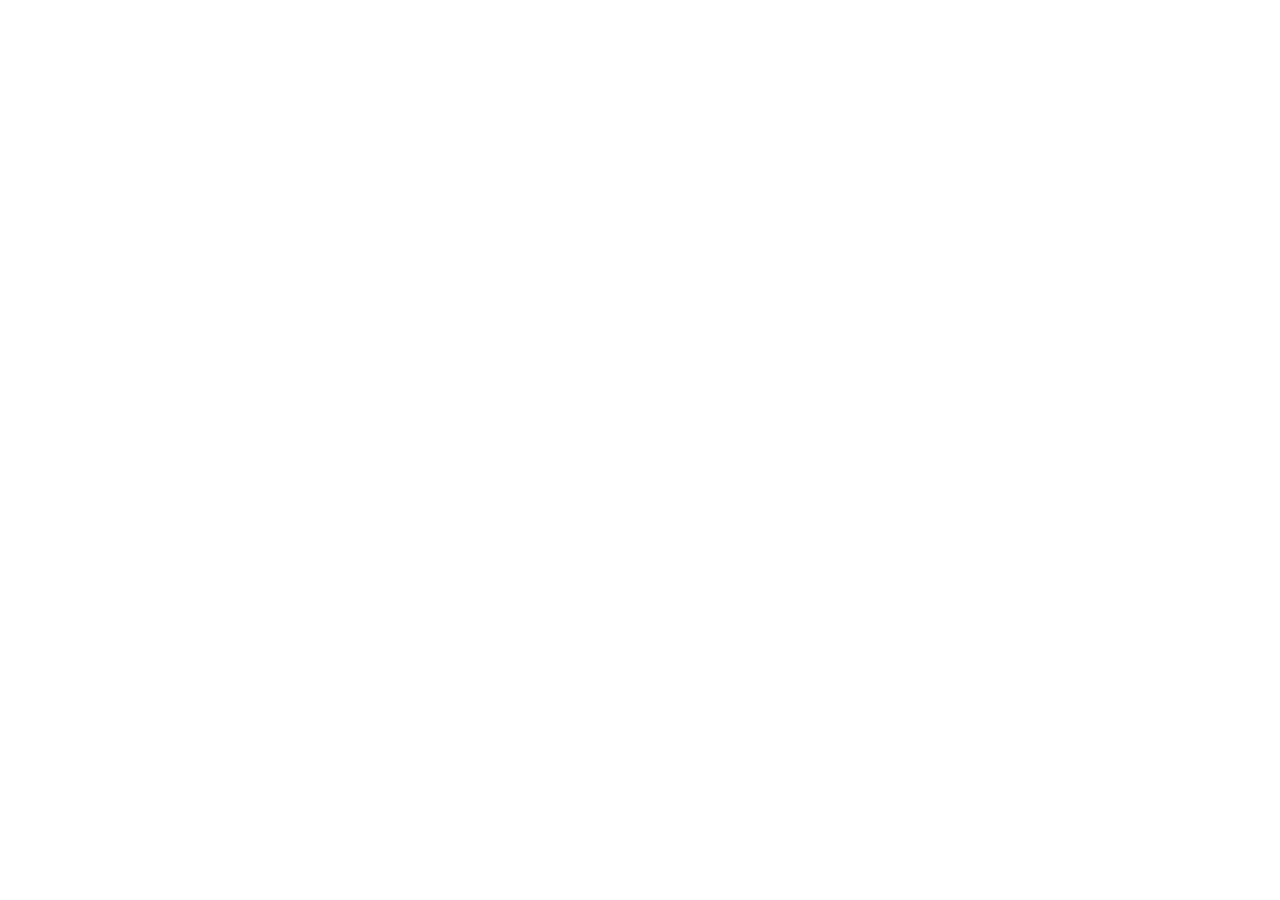
==== index.html @ bfd77ef2 "init commit + HTML Boilerplate" ====
<!DOCTYPE html>

<html lang="en">
    <head>
        <meta charset="UTF-8">
        <title>Minecraft Clicker</title>
        <link rel="stylesheet" href="style.css">
        <script src="script.js" defer></script>
    </head>
    <body>
        <header>

        </header>
        <main>

        </main>
        <footer>

        </footer>
    </body>
</html>
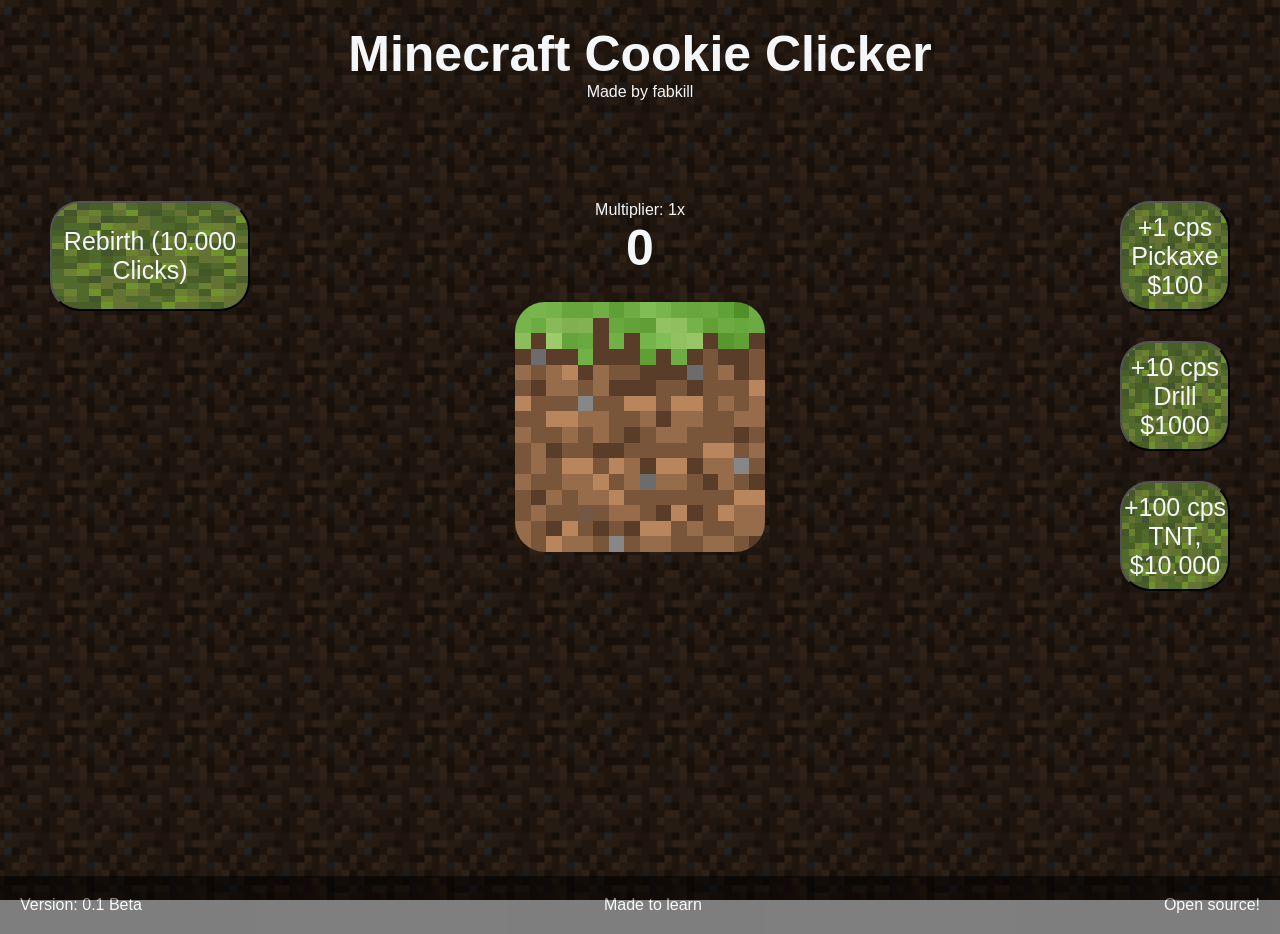
==== commit 9b583bb3: "provided index.html" ====
--- a/index.html
+++ b/index.html
@@ -4,18 +4,38 @@
     <head>
         <meta charset="UTF-8">
         <title>Minecraft Clicker</title>
-        <link rel="stylesheet" href="style.css">
-        <script src="script.js" defer></script>
+        <link rel="stylesheet" href="code/style.css">
+        <script src="code/script.js" defer></script>
     </head>
     <body>
         <header>
-
+            <h1>Minecraft Cookie Clicker</h1>
+            <p>Made by fabkill</p>
         </header>
         <main>
+            <section class="game">
+                <section class="values">
+                    <p class="multiplier">Multiplier: 1x</p>
+                    <h3 class="clicks">0</h3>
+                </section>
+                <section class="button-section">
+                    <button class="button"></button>
+                </section>
+            </section>
 
+            <section class="upgrades">
+                <button class="rebirth-button">Rebirth (10.000 Clicks)<br> </button>
+            </section>
+            <section class="clickers">
+                <button class="buy-pickaxe">+1 cps Pickaxe $100</button>
+                <button class="buy-drill">+10 cps Drill $1000</button>
+                <button class="buy-tnt">+100 cps TNT, $10.000</button>
+            </section>
         </main>
         <footer>
-
+            <p>Version: 0.1 Beta</p>
+            <p>Made to learn</p>
+            <p>Open source!</p>
         </footer>
     </body>
 </html>
--- a/code/style.css
+++ b/code/style.css
@@ -0,0 +1,129 @@
+@import url('https://fonts.cdnfonts.com/css/minecraft-4');
+
+:root {
+    --standard-margin: 25px;
+    --double-standard-margin: 50px;
+    --triple-standard-margin: 75px;
+    --quadrople-standard-margin: 100px;
+}
+
+* {
+    margin: 0;
+    padding: 0;
+    color: #F4F6F7;
+    font-family: 'Minecraft', sans-serif;
+}
+
+body {
+    background-image: url("../assets/backgrounds/overworld.png");
+    background-size: cover;
+    background-position: center;
+    background-repeat: repeat;
+    background-attachment: fixed;
+}
+
+h1 {
+    margin-top: var(--standard-margin);
+    font-size: 50px;
+}
+
+h3 {
+    font-size: 50px;
+    text-align: center;
+    margin-bottom: var(--standard-margin);
+}
+
+p {
+    text-align: center;
+}
+
+header p {
+    margin-bottom: var(--quadrople-standard-margin);
+}
+
+header {
+    text-align: center;
+}
+
+.button {
+    width: 250px;
+    height: 250px;
+    border-radius: 30px;
+
+    background: url("../assets/button_variants/1.png") no-repeat center / 100% 100%;
+    image-rendering: pixelated;
+    border: none;
+
+    transition: filter 0.3s ease, transform 0.3s ease;
+}
+
+button:hover {
+    filter: brightness(1.4) contrast(0.8);
+    transition: filter 0.3s ease, transform 0.3s ease;
+}
+
+button:active {
+    filter: brightness(0.8) contrast(0.8);
+    transform: scale(0.9);
+    transition: filter 0.3s ease, transform 0.3s ease;
+}
+
+footer {
+    display: flex;
+    justify-content: space-between;
+    padding: 20px;
+    background: black;
+    opacity: 0.5;
+}
+
+main {
+    flex: 1;
+    min-height: 75vh;
+    display: grid;
+    grid-template-columns: 1fr auto 1fr;
+    align-items: start;
+}
+
+.game {
+    grid-column: 2;
+    grid-row: 1;
+}
+
+.upgrades {
+    gap: 30px;
+    grid-column: 1;
+    grid-row: 1;
+    display: flex;
+    flex-direction: column;
+}
+
+
+.clickers {
+    gap: 30px;
+    grid-column: 3;
+    grid-row: 1;
+    display: flex;
+    flex-direction: column;
+    justify-content: center;
+    align-items: flex-end;
+}
+
+.clickers button, .upgrades button {
+    width: 110px;
+    height: 110px;
+    border-radius: 30px;
+    background: url("../assets/button_variants/moss_block.png") no-repeat center / 100% 100%;
+    image-rendering: pixelated;
+    transition: filter 0.3s ease, transform 0.3s ease;
+    font-size: 25px;
+}
+
+
+.clickers button {
+    margin-right: var(--double-standard-margin);
+}
+
+.upgrades button {
+    width: 200px;
+    margin-left: var(--double-standard-margin);
+}
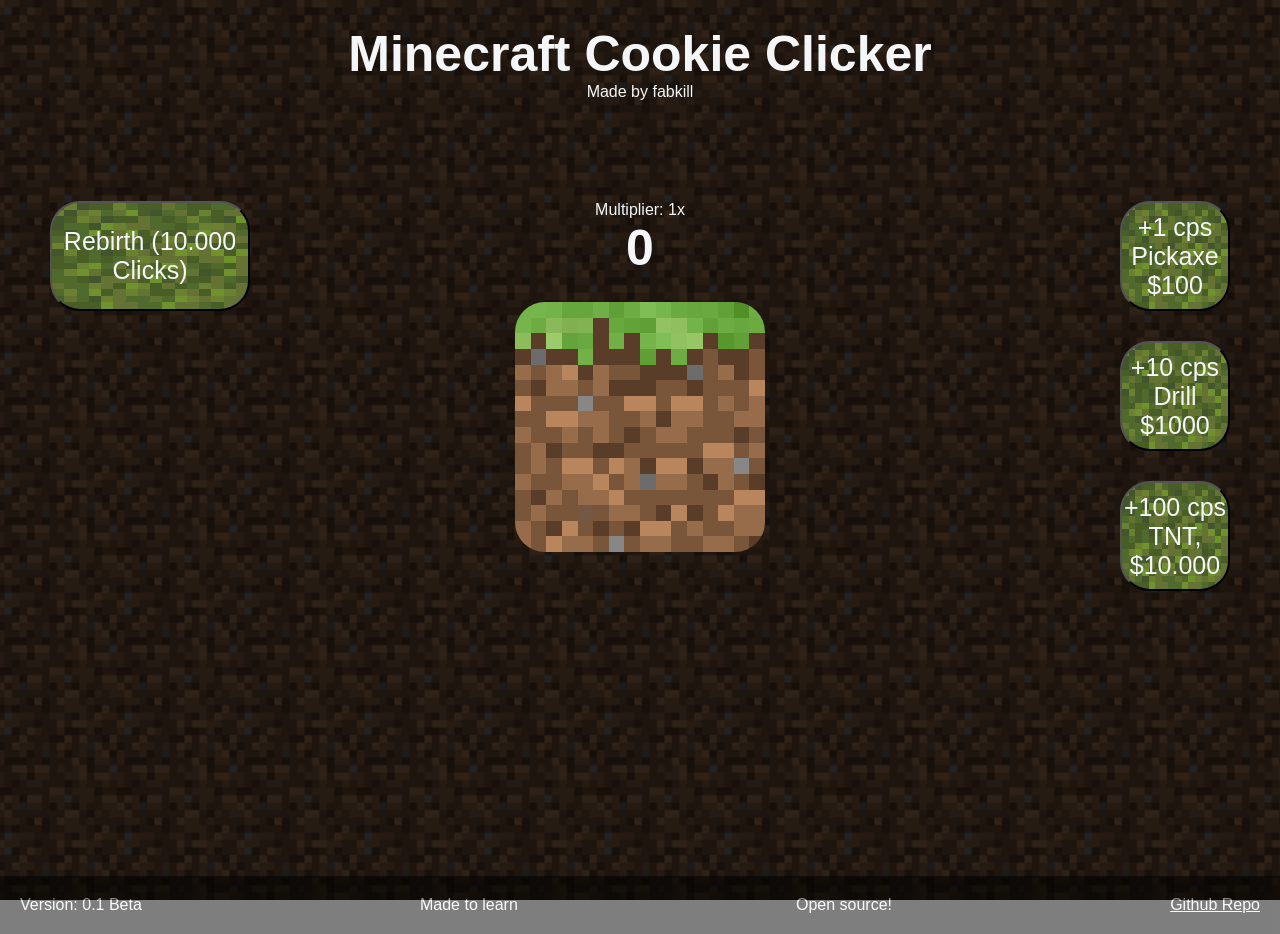
==== commit ab2e089b: "Added repo link because of friend" ====
--- a/index.html
+++ b/index.html
@@ -36,6 +36,7 @@
             <p>Version: 0.1 Beta</p>
             <p>Made to learn</p>
             <p>Open source!</p>
+            <a href="https://github.com/fabkilll/minecraft-clicker">Github Repo</a>
         </footer>
     </body>
 </html>
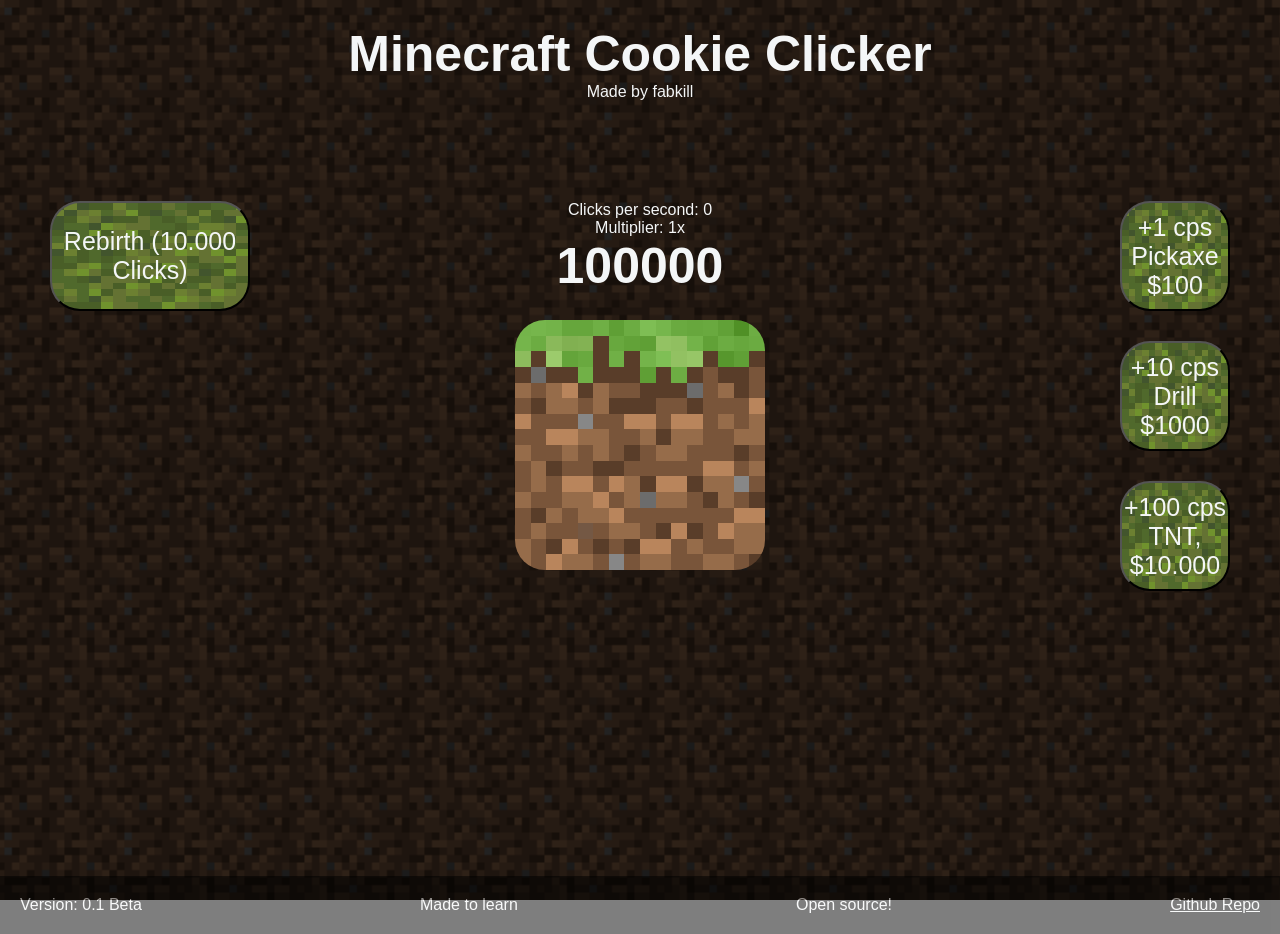
==== commit f0a6f1cc: "added cps ui" ====
--- a/index.html
+++ b/index.html
@@ -15,6 +15,7 @@
         <main>
             <section class="game">
                 <section class="values">
+                    <p class="cps-para">Clicks per second: 0</p>
                     <p class="multiplier">Multiplier: 1x</p>
                     <h3 class="clicks">0</h3>
                 </section>
@@ -36,7 +37,7 @@
             <p>Version: 0.1 Beta</p>
             <p>Made to learn</p>
             <p>Open source!</p>
-            <a href="https://github.com/fabkilll/minecraft-clicker">Github Repo</a>
+            <a href="https://github.com/fabkilll/minecraft-clicker" target="_blank">Github Repo</a>
         </footer>
     </body>
 </html>
